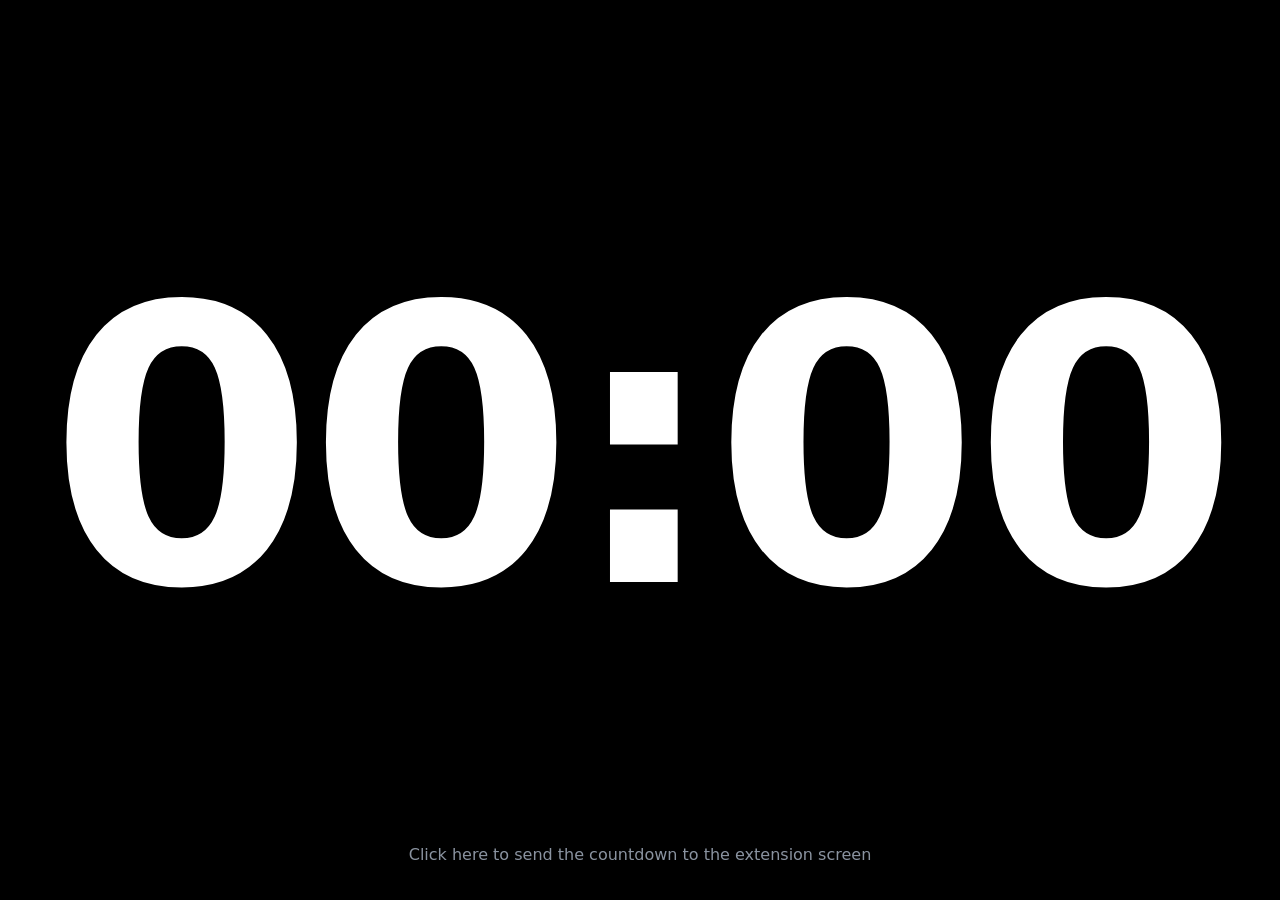
==== public/display.html @ 91631b8b "switch roles" ====
<!DOCTYPE html>
<html lang="en">
<head>
<meta charset="utf-8">
<meta name="viewport" content="width=device-width, initial-scale=1">
<title>Countdown display</title>
<style>
:root { --warn: #ffb020; --danger: #ff5a52; }
* { box-sizing: border-box; }
html, body { height: 100%; margin: 0; }
body {
  display: flex; align-items: center; justify-content: center;
  background: #000; color: #fff; font-family: system-ui, -apple-system, "Segoe UI", Roboto, sans-serif;
}
#clock {
  font-size: min(30vw, 70vh); font-weight: 700; line-height: 1;
  font-variant-numeric: tabular-nums; letter-spacing: -0.02em;
}
#clock.long { font-size: min(20vw, 60vh); }
body[data-state="warn"] { color: var(--warn); }
body[data-state="danger"], body[data-state="done"] { color: var(--danger); }
body[data-state="done"] #clock { animation: blink 1s steps(1) infinite; }
@keyframes blink { 50% { opacity: .15; } }
@media (prefers-reduced-motion: reduce) { body[data-state="done"] #clock { animation: none; } }
#hint { position: fixed; bottom: 4vh; left: 0; right: 0; margin: 0; text-align: center; font-size: 1rem; color: #8a93a0; }
body.fs { cursor: none; }
body.fs #hint { display: none; }
</style>
</head>
<body data-state="">
<div id="clock">00:00</div>
<p id="hint">Click here to send the countdown to the extension screen</p>

<script>
const channel = new BroadcastChannel("countdown-timer");
const clock = document.getElementById("clock");
const hint = document.getElementById("hint");
let state = { running: false, endAt: 0, remaining: 0, total: 0 };

const pad = n => String(n).padStart(2, "0");
function fmt(ms) {
  const t = Math.max(0, Math.ceil(ms / 1000));
  const h = Math.floor(t / 3600), m = Math.floor((t % 3600) / 60), sec = t % 60;
  return h ? `${h}:${pad(m)}:${pad(sec)}` : `${pad(m)}:${pad(sec)}`;
}
function draw() {
  const ms = state.running ? Math.max(0, state.endAt - Date.now()) : state.remaining;
  const secs = Math.ceil(ms / 1000);
  const text = fmt(ms);
  clock.textContent = text;
  clock.classList.toggle("long", text.length > 5);
  document.body.dataset.state = state.total <= 0 ? "" : ms <= 0 ? "done" : secs <= 10 ? "danger" : secs <= 60 ? "warn" : "";
}

channel.onmessage = e => {
  if (e.data === "close-display") { window.close(); return; }
  if (e.data && typeof e.data === "object") { state = e.data; draw(); }
};
channel.postMessage("hello"); // ask the control page for the current timer state
setInterval(draw, 200);
draw();

// One click on the main screen sends this window, fullscreen, to the extension screen.
async function sendToExtension() {
  if (document.fullscreenElement) return;
  try {
    const details = await window.getScreenDetails();
    const target = details.screens.find(sc => sc !== details.currentScreen);
    if (!target) { hint.textContent = "No second screen found. Check the display settings, then click here."; return; }
    await document.documentElement.requestFullscreen({ screen: target });
  } catch (e) {
    hint.textContent = "Couldn't reach the extension screen. Allow window management for this site, then click here again.";
  }
}
document.addEventListener("click", sendToExtension);
document.addEventListener("fullscreenchange", () => {
  document.body.classList.toggle("fs", !!document.fullscreenElement);
});
</script>
</body>
</html>
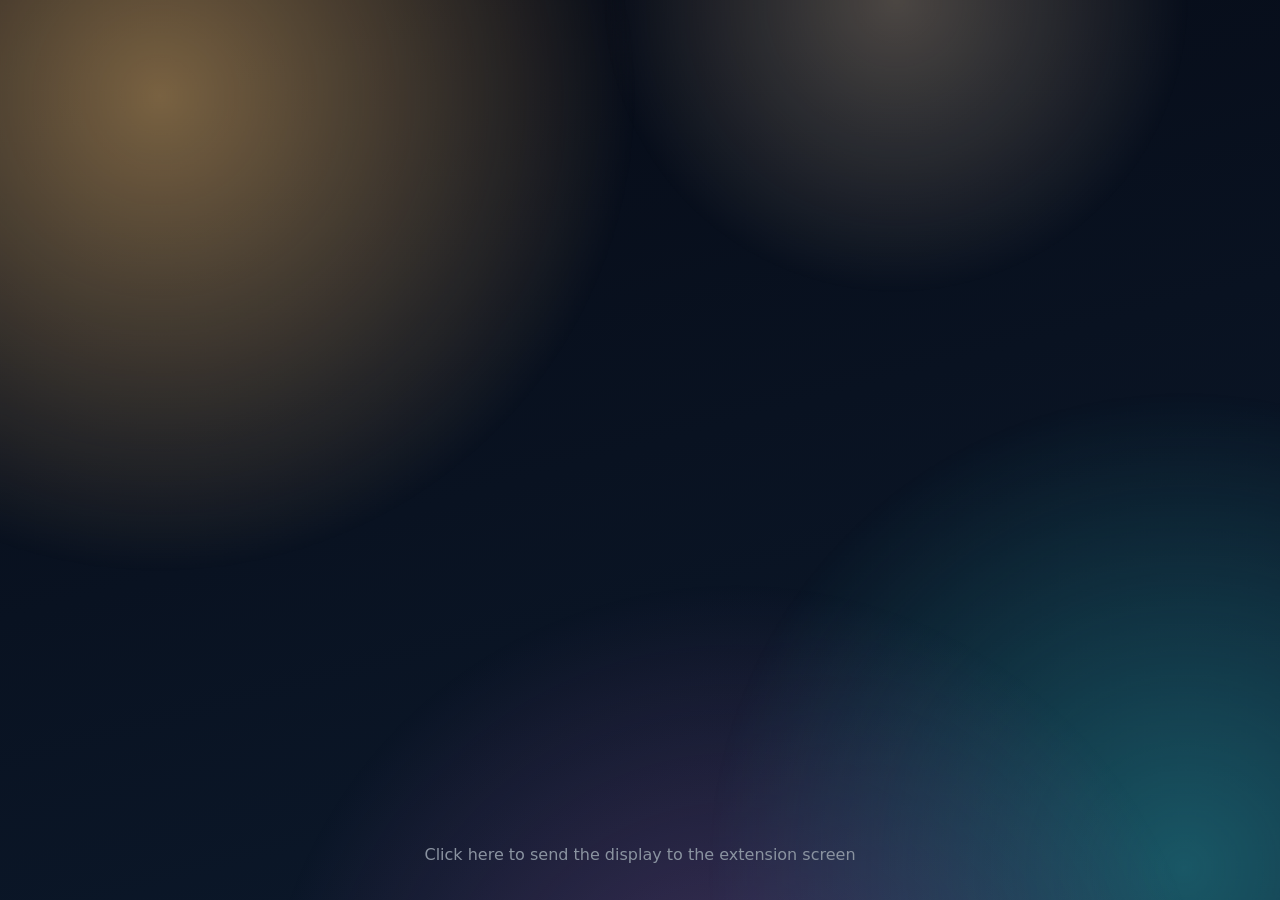
==== commit 895a187f: "added splash" ====
--- a/public/display.html
+++ b/public/display.html
@@ -5,13 +5,16 @@
 <meta name="viewport" content="width=device-width, initial-scale=1">
 <title>Countdown display</title>
 <style>
-:root { --warn: #ffb020; --danger: #ff5a52; }
+:root { --warn: #ffb020; --danger: #ff5a52; --slow: 1; }
+@media (prefers-reduced-motion: reduce) { :root { --slow: 3; } } /* slower, not frozen */
 * { box-sizing: border-box; }
 html, body { height: 100%; margin: 0; }
 body {
   display: flex; align-items: center; justify-content: center;
   background: #000; color: #fff; font-family: system-ui, -apple-system, "Segoe UI", Roboto, sans-serif;
 }
+
+/* Timer */
 #clock {
   font-size: min(30vw, 70vh); font-weight: 700; line-height: 1;
   font-variant-numeric: tabular-nums; letter-spacing: -0.02em;
@@ -22,20 +25,53 @@
 body[data-state="done"] #clock { animation: blink 1s steps(1) infinite; }
 @keyframes blink { 50% { opacity: .15; } }
 @media (prefers-reduced-motion: reduce) { body[data-state="done"] #clock { animation: none; } }
+
+/* Splash: slow drifting glows over a deep navy sky. Only transforms are animated, so it stays light on the GPU. */
+body[data-mode="splash"] #clock, body[data-mode="timer"] #splash { display: none; }
+#splash {
+  position: fixed; inset: 0; overflow: hidden; display: flex; align-items: center; justify-content: center;
+  background: linear-gradient(165deg, #060a15 0%, #0c1a2d 100%);
+}
+.glow { position: absolute; width: 85vmax; height: 85vmax; border-radius: 50%; will-change: transform; }
+.g1 { left: -30vmax; top: -35vmax; background: radial-gradient(circle, rgba(236,184,108,.50) 0%, transparent 62%);
+      animation: drift-a calc(43s * var(--slow)) ease-in-out infinite alternate; }
+.g2 { right: -35vmax; bottom: -40vmax; background: radial-gradient(circle, rgba(40,150,160,.50) 0%, transparent 62%);
+      animation: drift-b calc(59s * var(--slow)) ease-in-out infinite alternate; }
+.g3 { left: 15vmax; bottom: -55vmax; background: radial-gradient(circle, rgba(150,92,172,.38) 0%, transparent 62%);
+      animation: drift-c calc(71s * var(--slow)) ease-in-out infinite alternate; }
+.g4 { width: 50vmax; height: 50vmax; right: 5vmax; top: -25vmax; background: radial-gradient(circle, rgba(255,222,176,.28) 0%, transparent 65%);
+      animation: drift-d calc(31s * var(--slow)) ease-in-out infinite alternate; }
+@keyframes drift-a { to { transform: translate(60vmax, 45vmax) scale(1.2); } }
+@keyframes drift-b { to { transform: translate(-55vmax, -50vmax) scale(1.3); } }
+@keyframes drift-c { to { transform: translate(40vmax, -60vmax) scale(.85); } }
+@keyframes drift-d { to { transform: translate(-45vmax, 55vmax) scale(1.35); } }
+#splashText {
+  position: relative; margin: 0; padding: 0 6vw; text-align: center; color: #fff;
+  font-size: min(9vw, 14vh); font-weight: 300; letter-spacing: .02em; line-height: 1.15;
+  text-shadow: 0 0 40px rgba(0, 0, 0, .35); animation: rise 2.4s ease-out both;
+}
+@keyframes rise { from { opacity: 0; transform: translateY(1.5vh); } }
+
 #hint { position: fixed; bottom: 4vh; left: 0; right: 0; margin: 0; text-align: center; font-size: 1rem; color: #8a93a0; }
 body.fs { cursor: none; }
 body.fs #hint { display: none; }
 </style>
 </head>
-<body data-state="">
+<body data-state="" data-mode="splash">
+
+<div id="splash" aria-hidden="true">
+  <i class="glow g1"></i><i class="glow g2"></i><i class="glow g3"></i><i class="glow g4"></i>
+  <p id="splashText"></p>
+</div>
 <div id="clock">00:00</div>
-<p id="hint">Click here to send the countdown to the extension screen</p>
+<p id="hint">Click here to send the display to the extension screen</p>
 
 <script>
 const channel = new BroadcastChannel("countdown-timer");
 const clock = document.getElementById("clock");
 const hint = document.getElementById("hint");
-let state = { running: false, endAt: 0, remaining: 0, total: 0 };
+const splashText = document.getElementById("splashText");
+let state = { running: false, endAt: 0, remaining: 0, total: 0, splash: true, text: "" };
 
 const pad = n => String(n).padStart(2, "0");
 function fmt(ms) {
@@ -44,6 +80,10 @@
   return h ? `${h}:${pad(m)}:${pad(sec)}` : `${pad(m)}:${pad(sec)}`;
 }
 function draw() {
+  document.body.dataset.mode = state.splash ? "splash" : "timer";
+  const label = state.text || "";
+  if (splashText.textContent !== label) splashText.textContent = label;
+  if (state.splash) return;
   const ms = state.running ? Math.max(0, state.endAt - Date.now()) : state.remaining;
   const secs = Math.ceil(ms / 1000);
   const text = fmt(ms);
@@ -56,7 +96,7 @@
   if (e.data === "close-display") { window.close(); return; }
   if (e.data && typeof e.data === "object") { state = e.data; draw(); }
 };
-channel.postMessage("hello"); // ask the control page for the current timer state
+channel.postMessage("hello"); // ask the control page for the current state
 setInterval(draw, 200);
 draw();
 
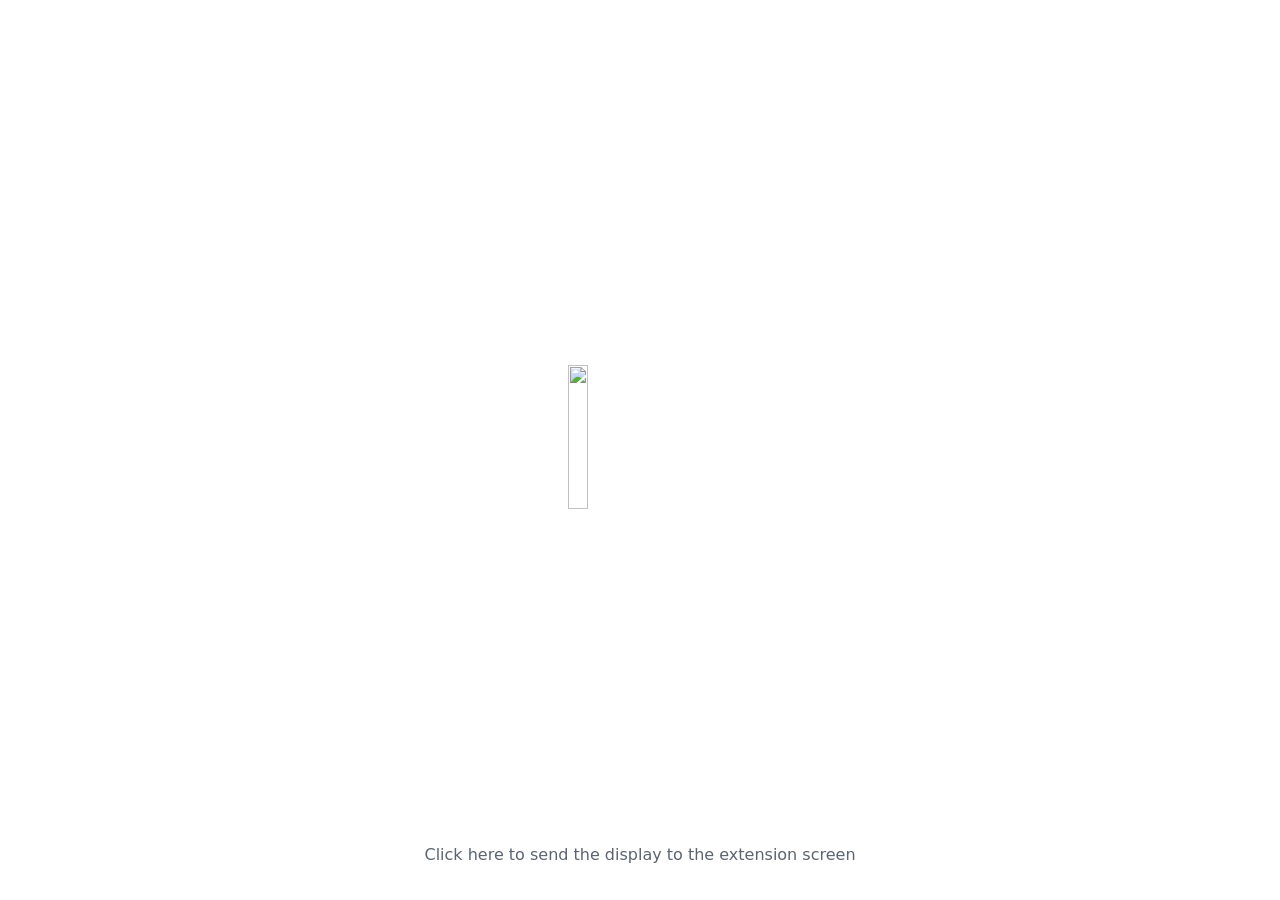
==== commit ed834ef9: "added preset and splash logo" ====
--- a/public/display.html
+++ b/public/display.html
@@ -4,14 +4,14 @@
 <meta charset="utf-8">
 <meta name="viewport" content="width=device-width, initial-scale=1">
 <title>Countdown display</title>
+<link rel="stylesheet" href="/preview.css">
 <style>
-:root { --warn: #ffb020; --danger: #ff5a52; --slow: 1; }
-@media (prefers-reduced-motion: reduce) { :root { --slow: 3; } } /* slower, not frozen */
+:root { --amber: #ffb020; --orange: #ff7a1a; --red: #ff5a52; }
 * { box-sizing: border-box; }
 html, body { height: 100%; margin: 0; }
 body {
   display: flex; align-items: center; justify-content: center;
-  background: #000; color: #fff; font-family: system-ui, -apple-system, "Segoe UI", Roboto, sans-serif;
+  background: #000; color: var(--c, #fff); font-family: system-ui, -apple-system, "Segoe UI", Roboto, sans-serif;
 }
 
 /* Timer */
@@ -20,39 +20,43 @@
   font-variant-numeric: tabular-nums; letter-spacing: -0.02em;
 }
 #clock.long { font-size: min(20vw, 60vh); }
-body[data-state="warn"] { color: var(--warn); }
-body[data-state="danger"], body[data-state="done"] { color: var(--danger); }
-body[data-state="done"] #clock { animation: blink 1s steps(1) infinite; }
-@keyframes blink { 50% { opacity: .15; } }
-@media (prefers-reduced-motion: reduce) { body[data-state="done"] #clock { animation: none; } }
+#clock.neg { font-size: min(26vw, 70vh); } /* the minus sign needs room */
+#clock.neg.long { font-size: min(18vw, 60vh); }
+body[data-state="amber"] { --c: var(--amber); }
+body[data-state="orange"] { --c: var(--orange); } /* the last minute */
+body[data-state="red"] { --c: var(--red); } /* zero and below, steady */
 
-/* Splash: slow drifting glows over a deep navy sky. Only transforms are animated, so it stays light on the GPU. */
+/* Flash (2 times at 5 minutes left, 3 times at half time and at zero, 5 times every 5 minutes below zero): the screen flashes white, 0.6s each, then the timer carries on as normal.
+   --n, the number of flashes, is set from the script. */
+body.flash { animation: half-flash .6s var(--n, 3); }
+@keyframes half-flash {
+  0%, 49.9% { background: #fff; color: #000; }
+  50%, 100% { background: #000; color: var(--c, #fff); }
+}
+@media (prefers-reduced-motion: reduce) { /* no full-screen flashing: the clock dims instead */
+  body.flash { animation: none; }
+  body.flash #clock { animation: half-pulse 1.2s var(--n, 3); }
+}
+@keyframes half-pulse { 50% { opacity: .15; } }
+
+/* Splash: the church logo, centered on white (the logo's own background), with optional text underneath. Nothing animates except the text fade-in and long-text scrolling. */
 body[data-mode="splash"] #clock, body[data-mode="timer"] #splash { display: none; }
 #splash {
-  position: fixed; inset: 0; overflow: hidden; display: flex; align-items: center; justify-content: center;
-  background: linear-gradient(165deg, #060a15 0%, #0c1a2d 100%);
+  position: fixed; inset: 0; overflow: hidden; display: flex; flex-direction: column; align-items: center; justify-content: center;
+  gap: 2vh; background: #fff;
 }
-.glow { position: absolute; width: 85vmax; height: 85vmax; border-radius: 50%; will-change: transform; }
-.g1 { left: -30vmax; top: -35vmax; background: radial-gradient(circle, rgba(236,184,108,.50) 0%, transparent 62%);
-      animation: drift-a calc(43s * var(--slow)) ease-in-out infinite alternate; }
-.g2 { right: -35vmax; bottom: -40vmax; background: radial-gradient(circle, rgba(40,150,160,.50) 0%, transparent 62%);
-      animation: drift-b calc(59s * var(--slow)) ease-in-out infinite alternate; }
-.g3 { left: 15vmax; bottom: -55vmax; background: radial-gradient(circle, rgba(150,92,172,.38) 0%, transparent 62%);
-      animation: drift-c calc(71s * var(--slow)) ease-in-out infinite alternate; }
-.g4 { width: 50vmax; height: 50vmax; right: 5vmax; top: -25vmax; background: radial-gradient(circle, rgba(255,222,176,.28) 0%, transparent 65%);
-      animation: drift-d calc(31s * var(--slow)) ease-in-out infinite alternate; }
-@keyframes drift-a { to { transform: translate(60vmax, 45vmax) scale(1.2); } }
-@keyframes drift-b { to { transform: translate(-55vmax, -50vmax) scale(1.3); } }
-@keyframes drift-c { to { transform: translate(40vmax, -60vmax) scale(.85); } }
-@keyframes drift-d { to { transform: translate(-45vmax, 55vmax) scale(1.35); } }
+#splashLogo { display: block; flex: 0 1 auto; min-height: 0; height: min(66vh, 66vw); aspect-ratio: 1; max-width: 100%; object-fit: contain; }
 #splashText {
-  position: relative; margin: 0; padding: 0 6vw; text-align: center; color: #fff;
-  font-size: min(9vw, 14vh); font-weight: 300; letter-spacing: .02em; line-height: 1.15;
-  text-shadow: 0 0 40px rgba(0, 0, 0, .35); animation: rise 2.4s ease-out both;
+  position: relative; flex: none; color: #115638; font-size: calc(min(8vw, 13vh) * var(--k, 1)); font-weight: 700; letter-spacing: .02em; line-height: 1.15;
+  animation: rise 2.4s ease-out both;
 }
+#splashText[data-text=""] { display: none; } /* no text, no gap: the logo stays centered */
+#splash:has(#splashText:not([data-text=""])) { gap: 3vh; }
+#splash:has(#splashText:not([data-text=""])) #splashLogo { height: min(16vh, 16vw); } /* small logo when text is showing */
 @keyframes rise { from { opacity: 0; transform: translateY(1.5vh); } }
 
 #hint { position: fixed; bottom: 4vh; left: 0; right: 0; margin: 0; text-align: center; font-size: 1rem; color: #8a93a0; }
+body[data-mode="splash"] #hint { color: #5b6470; }
 body.fs { cursor: none; }
 body.fs #hint { display: none; }
 </style>
@@ -60,45 +64,49 @@
 <body data-state="" data-mode="splash">
 
 <div id="splash" aria-hidden="true">
-  <i class="glow g1"></i><i class="glow g2"></i><i class="glow g3"></i><i class="glow g4"></i>
-  <p id="splashText"></p>
+  <img id="splashLogo" src="/splash-logo.png" alt="">
+  <div id="splashText" class="st"><div class="st-track"><span class="st-item"></span></div></div>
 </div>
 <div id="clock">00:00</div>
 <p id="hint">Click here to send the display to the extension screen</p>
 
+<script src="/preview.js"></script>
 <script>
 const channel = new BroadcastChannel("countdown-timer");
 const clock = document.getElementById("clock");
 const hint = document.getElementById("hint");
 const splashText = document.getElementById("splashText");
+SplashText.attach(splashText);
 let state = { running: false, endAt: 0, remaining: 0, total: 0, splash: true, text: "" };
 
-const pad = n => String(n).padStart(2, "0");
-function fmt(ms) {
-  const t = Math.max(0, Math.ceil(ms / 1000));
-  const h = Math.floor(t / 3600), m = Math.floor((t % 3600) / 60), sec = t % 60;
-  return h ? `${h}:${pad(m)}:${pad(sec)}` : `${pad(m)}:${pad(sec)}`;
-}
+let prevMs = null; // the time at the last redraw, used to spot the half-time moment
 function draw() {
   document.body.dataset.mode = state.splash ? "splash" : "timer";
   const label = state.text || "";
-  if (splashText.textContent !== label) splashText.textContent = label;
-  if (state.splash) return;
-  const ms = state.running ? Math.max(0, state.endAt - Date.now()) : state.remaining;
-  const secs = Math.ceil(ms / 1000);
-  const text = fmt(ms);
-  clock.textContent = text;
-  clock.classList.toggle("long", text.length > 5);
-  document.body.dataset.state = state.total <= 0 ? "" : ms <= 0 ? "done" : secs <= 10 ? "danger" : secs <= 60 ? "warn" : "";
+  SplashText.set(splashText, label);
+  document.documentElement.style.setProperty("--k", (state.size || 100) / 100);
+  if (state.splash) { prevMs = null; return; } // no flash for a moment nobody saw
+  const ms = state.running ? state.endAt - Date.now() : state.remaining; // goes below zero once the time is up
+  TimerFmt.show(clock, ms);
+  document.body.dataset.state = TimerFmt.state(ms, state.total);
+  const flashes = Flash.count(prevMs, ms, state.total, state.running);
+  if (flashes) Flash.play(document.body, flashes);
+  prevMs = ms;
 }
 
 channel.onmessage = e => {
   if (e.data === "close-display") { window.close(); return; }
-  if (e.data && typeof e.data === "object") { state = e.data; draw(); }
+  if (e.data && typeof e.data === "object" && !e.data.type) { state = e.data; draw(); }
 };
 channel.postMessage("hello"); // ask the control page for the current state
 setInterval(draw, 200);
 draw();
+
+// Heartbeat so the control page (and phones) can tell the display is open and whether it is fullscreen.
+const beat = () => channel.postMessage({ type: "alive", fs: !!document.fullscreenElement });
+setInterval(beat, 2000);
+beat();
+window.addEventListener("pagehide", () => channel.postMessage({ type: "bye" }));
 
 // One click on the main screen sends this window, fullscreen, to the extension screen.
 async function sendToExtension() {
@@ -115,6 +123,7 @@
 document.addEventListener("click", sendToExtension);
 document.addEventListener("fullscreenchange", () => {
   document.body.classList.toggle("fs", !!document.fullscreenElement);
+  beat();
 });
 </script>
 </body>
